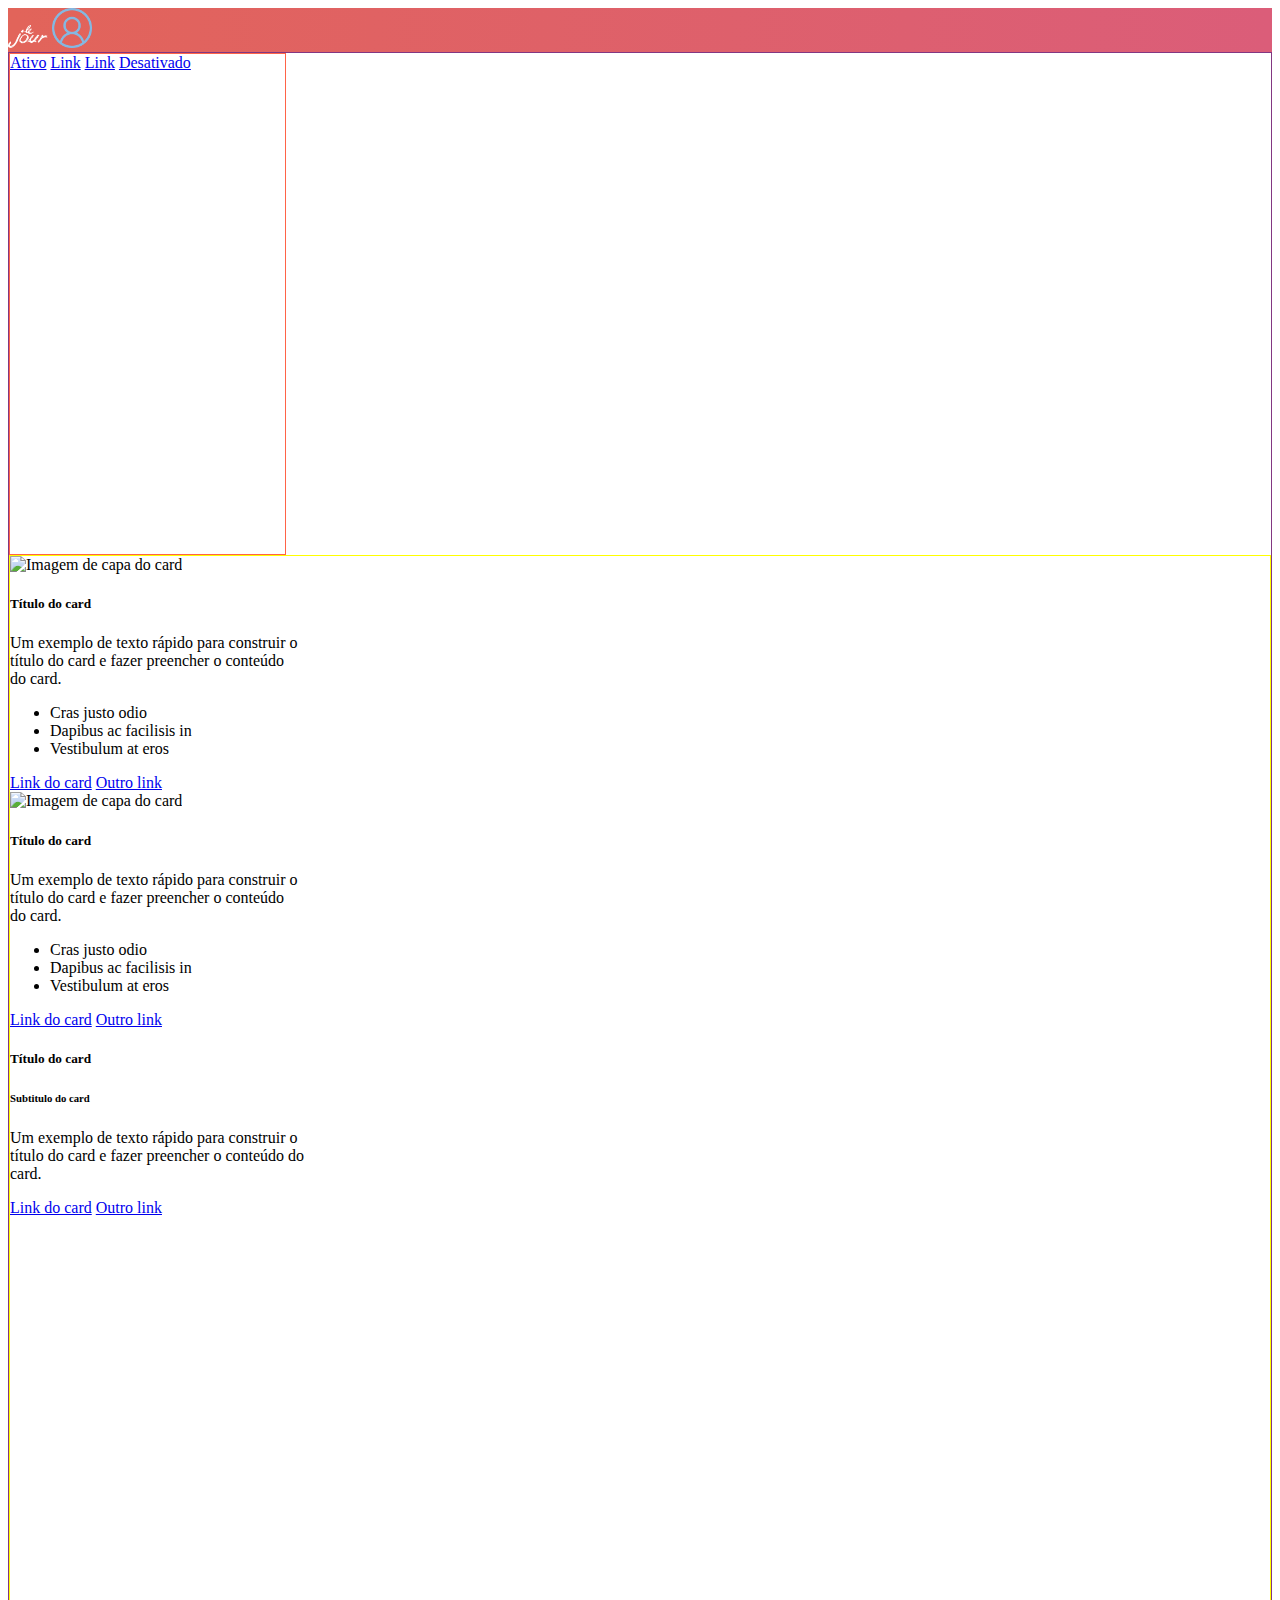
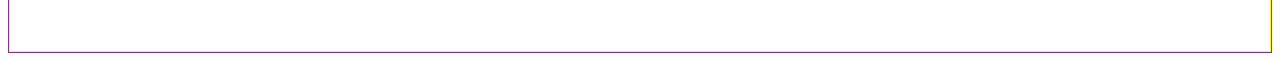
==== index.html @ 2cdce226 "segundo commit" ====
<!DOCTYPE html>
<html lang="pt-br">
  <head>
    <!-- Meta tags Obrigatórias -->
    <meta charset="utf-8">
    <meta name="viewport" content="width=device-width, initial-scale=1, shrink-to-fit=no">

    <!-- Bootstrap CSS -->
    <link rel="stylesheet" href="https://stackpath.bootstrapcdn.com/bootstrap/4.1.3/css/bootstrap.min.css" integrity="sha384-MCw98/SFnGE8fJT3GXwEOngsV7Zt27NXFoaoApmYm81iuXoPkFOJwJ8ERdknLPMO" crossorigin="anonymous">

    <title>Olá, mundo!</title>
    <style>
        @import url(./css/main.css);
    </style>
  </head>
  <body>
    
    <div class="container-lejour">
        <!--HEADER-->
        <nav class="navbar header">
            <a class="navbar-brand"><img class="logo" src="./assets/logo/logo-branco.png"  alt=""></a>
            <a href=""><img src="./assets/Menu/perfil.png" alt=""></a>
        </nav>

          <!-- Sidebar -->
        <main class="conteudo-principal">
            <div class="row">
                <div class="col-lg-2">
                    <div class="sidebar-left">
                        <nav class="nav flex-column">
                            <a class="nav-link active" href="#">Ativo</a>
                            <a class="nav-link" href="#">Link</a>
                            <a class="nav-link" href="#">Link</a>
                            <a class="nav-link disabled" href="#">Desativado</a>
                          </nav>
                      </div>
                </div>
        
                <div class="col-lg-10 my-cards">
                    <div class="row">
                        
                            <div class="col-md-3">
                              <div class="card" style="width: 18rem;">
                                  <img class="card-img-top" src=".../100px180/?text=Image cap" alt="Imagem de capa do card">
                                  <div class="card-body">
                                    <h5 class="card-title">Título do card</h5>
                                    <p class="card-text">Um exemplo de texto rápido para construir o título do card e fazer preencher o conteúdo do card.</p>
                                  </div>
                                  <ul class="list-group list-group-flush">
                                    <li class="list-group-item">Cras justo odio</li>
                                    <li class="list-group-item">Dapibus ac facilisis in</li>
                                    <li class="list-group-item">Vestibulum at eros</li>
                                  </ul>
                                  <div class="card-body">
                                    <a href="#" class="card-link">Link do card</a>
                                    <a href="#" class="card-link">Outro link</a>
                                  </div>
                              </div>
                            </div>
                        
          
                
                          <div class="col-md-3">
                              <div class="card" style="width: 18rem;">
                                  <img class="card-img-top" src=".../100px180/?text=Image cap" alt="Imagem de capa do card">
                                  <div class="card-body">
                                    <h5 class="card-title">Título do card</h5>
                                    <p class="card-text">Um exemplo de texto rápido para construir o título do card e fazer preencher o conteúdo do card.</p>
                                  </div>
                                  <ul class="list-group list-group-flush">
                                    <li class="list-group-item">Cras justo odio</li>
                                    <li class="list-group-item">Dapibus ac facilisis in</li>
                                    <li class="list-group-item">Vestibulum at eros</li>
                                  </ul>
                                  <div class="card-body">
                                    <a href="#" class="card-link">Link do card</a>
                                    <a href="#" class="card-link">Outro link</a>
                                  </div>
                              </div>
                          </div>

                          <div class="col">
                            <div class="card ex-cartao">
                                <div class="card-body">
                                  <h5 class="card-title">Título do card</h5>
                                  <h6 class="card-subtitle mb-2 text-muted">Subtitulo do card</h6>
                                  <p class="card-text">Um exemplo de texto rápido para construir o título do card e fazer preencher o conteúdo do card.</p>
                                  <a href="#" class="card-link">Link do card</a>
                                  <a href="#" class="card-link">Outro link</a>
                                </div>
                              </div>
                          </div>
                      
                    </div>
                    
                </div>            
            
            </div>
          
        </main>
    </div>

    <script src="https://code.jquery.com/jquery-3.3.1.slim.min.js" integrity="sha384-q8i/X+965DzO0rT7abK41JStQIAqVgRVzpbzo5smXKp4YfRvH+8abtTE1Pi6jizo" crossorigin="anonymous"></script>
    <script src="https://cdnjs.cloudflare.com/ajax/libs/popper.js/1.14.3/umd/popper.min.js" integrity="sha384-ZMP7rVo3mIykV+2+9J3UJ46jBk0WLaUAdn689aCwoqbBJiSnjAK/l8WvCWPIPm49" crossorigin="anonymous"></script>
    <script src="https://stackpath.bootstrapcdn.com/bootstrap/4.1.3/js/bootstrap.min.js" integrity="sha384-ChfqqxuZUCnJSK3+MXmPNIyE6ZbWh2IMqE241rYiqJxyMiZ6OW/JmZQ5stwEULTy" crossorigin="anonymous"></script>
  </body>
</html>
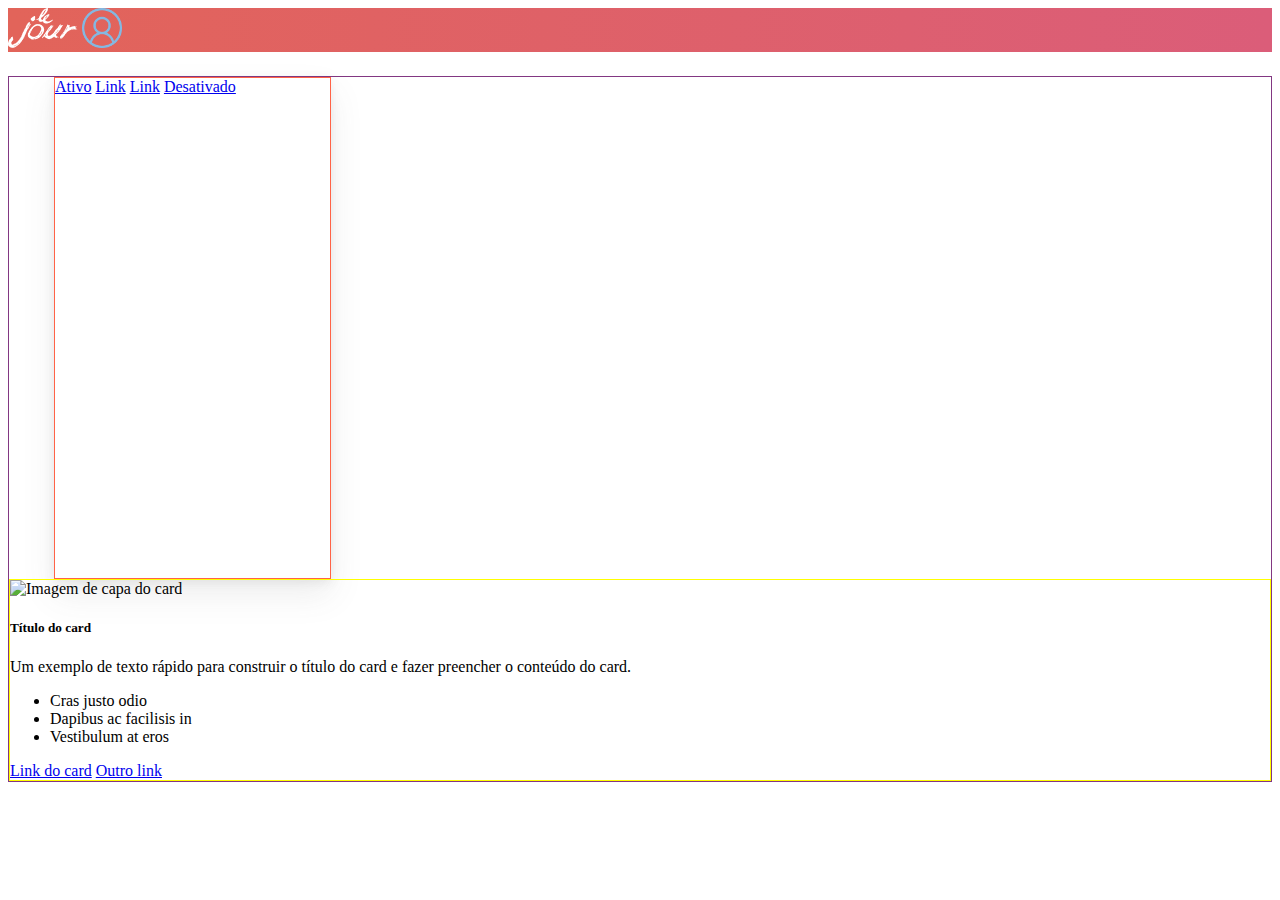
==== commit 448aaa67: "Alteracaoes" ====
--- a/index.html
+++ b/index.html
@@ -18,14 +18,14 @@
     <div class="container-lejour">
         <!--HEADER-->
         <nav class="navbar header">
-            <a class="navbar-brand"><img class="logo" src="./assets/logo/logo-branco.png"  alt=""></a>
+            <a class="navbar-brand"><img class="logo ml-5" src="./assets/logo/logo-branco.png"  alt=""></a>
             <a href=""><img src="./assets/Menu/perfil.png" alt=""></a>
         </nav>
 
           <!-- Sidebar -->
         <main class="conteudo-principal">
             <div class="row">
-                <div class="col-lg-2">
+                <div class="col">
                     <div class="sidebar-left">
                         <nav class="nav flex-column">
                             <a class="nav-link active" href="#">Ativo</a>
@@ -36,11 +36,11 @@
                       </div>
                 </div>
         
-                <div class="col-lg-10 my-cards">
+                <div class="col-md-8 my-cards">
                     <div class="row">
                         
-                            <div class="col-md-3">
-                              <div class="card" style="width: 18rem;">
+                            <div class="col">
+                              <div class="card width-cards">
                                   <img class="card-img-top" src=".../100px180/?text=Image cap" alt="Imagem de capa do card">
                                   <div class="card-body">
                                     <h5 class="card-title">Título do card</h5>
@@ -57,39 +57,6 @@
                                   </div>
                               </div>
                             </div>
-                        
-          
-                
-                          <div class="col-md-3">
-                              <div class="card" style="width: 18rem;">
-                                  <img class="card-img-top" src=".../100px180/?text=Image cap" alt="Imagem de capa do card">
-                                  <div class="card-body">
-                                    <h5 class="card-title">Título do card</h5>
-                                    <p class="card-text">Um exemplo de texto rápido para construir o título do card e fazer preencher o conteúdo do card.</p>
-                                  </div>
-                                  <ul class="list-group list-group-flush">
-                                    <li class="list-group-item">Cras justo odio</li>
-                                    <li class="list-group-item">Dapibus ac facilisis in</li>
-                                    <li class="list-group-item">Vestibulum at eros</li>
-                                  </ul>
-                                  <div class="card-body">
-                                    <a href="#" class="card-link">Link do card</a>
-                                    <a href="#" class="card-link">Outro link</a>
-                                  </div>
-                              </div>
-                          </div>
-
-                          <div class="col">
-                            <div class="card ex-cartao">
-                                <div class="card-body">
-                                  <h5 class="card-title">Título do card</h5>
-                                  <h6 class="card-subtitle mb-2 text-muted">Subtitulo do card</h6>
-                                  <p class="card-text">Um exemplo de texto rápido para construir o título do card e fazer preencher o conteúdo do card.</p>
-                                  <a href="#" class="card-link">Link do card</a>
-                                  <a href="#" class="card-link">Outro link</a>
-                                </div>
-                              </div>
-                          </div>
                       
                     </div>
                     
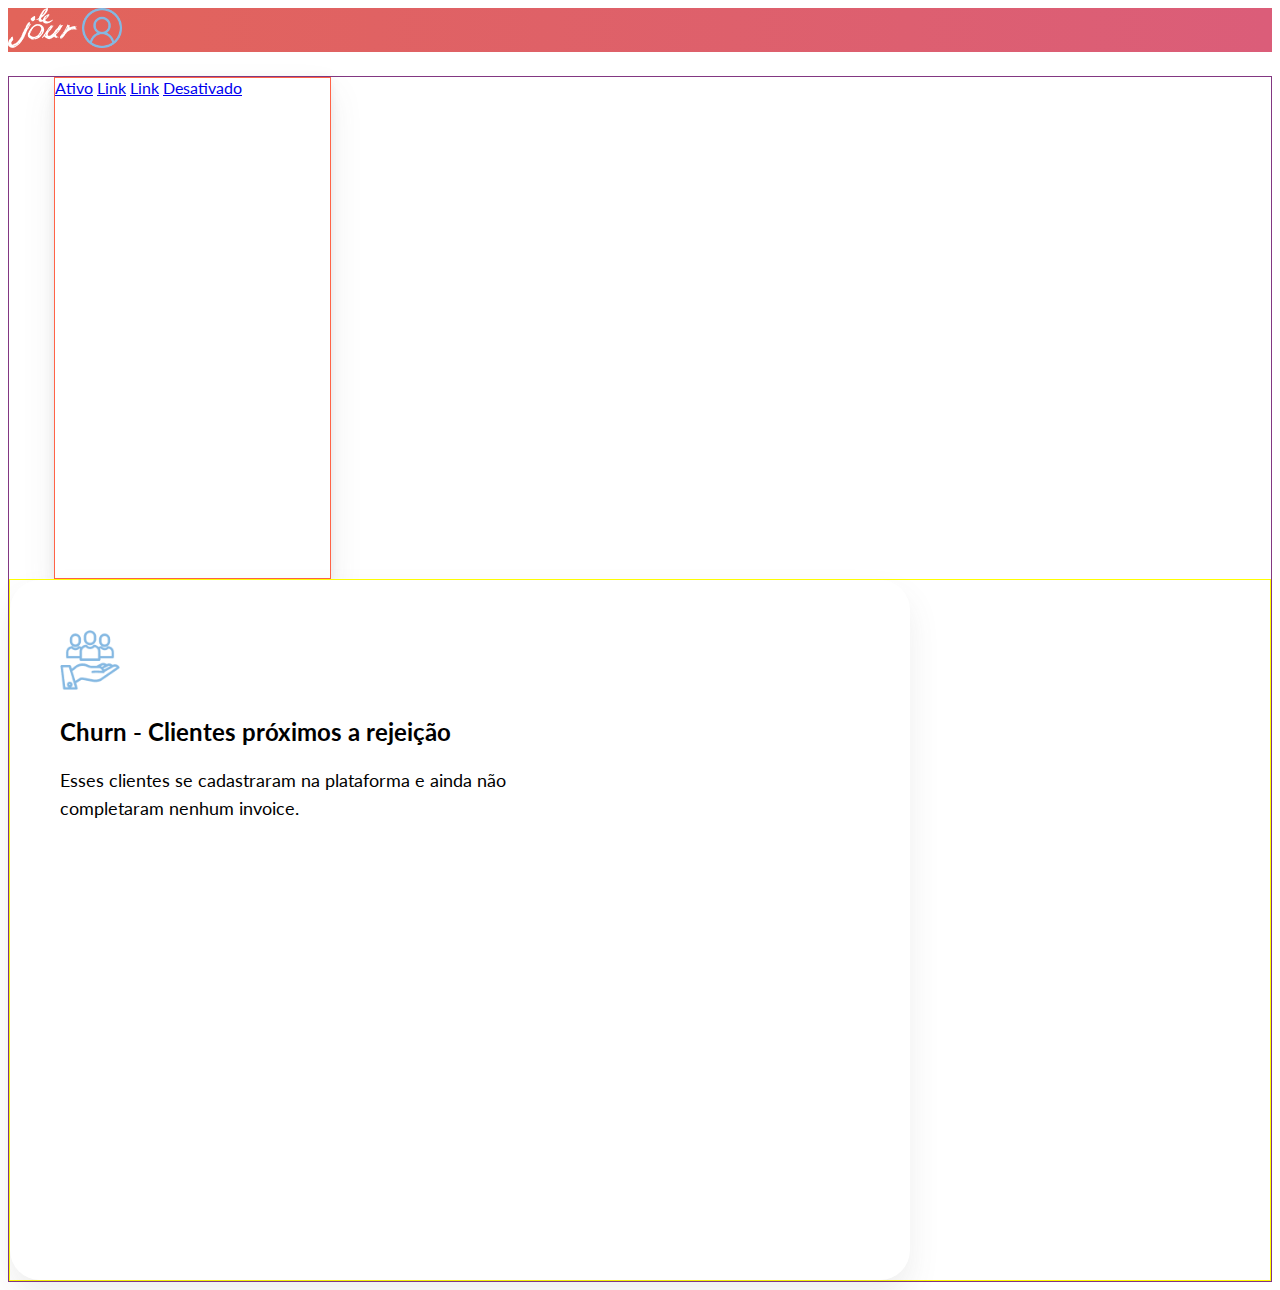
==== commit c17eebcd: "alteracoes no sass" ====
--- a/index.html
+++ b/index.html
@@ -8,7 +8,12 @@
     <!-- Bootstrap CSS -->
     <link rel="stylesheet" href="https://stackpath.bootstrapcdn.com/bootstrap/4.1.3/css/bootstrap.min.css" integrity="sha384-MCw98/SFnGE8fJT3GXwEOngsV7Zt27NXFoaoApmYm81iuXoPkFOJwJ8ERdknLPMO" crossorigin="anonymous">
 
-    <title>Olá, mundo!</title>
+    <!-- Fonts -->
+    <link rel="preconnect" href="https://fonts.gstatic.com">
+    <link href="https://fonts.googleapis.com/css2?family=Lato:wght@400;700&display=swap" rel="stylesheet">
+
+
+    <title>Dashboard - Lejour</title>
     <style>
         @import url(./css/main.css);
     </style>
@@ -41,20 +46,14 @@
                         
                             <div class="col">
                               <div class="card width-cards">
-                                  <img class="card-img-top" src=".../100px180/?text=Image cap" alt="Imagem de capa do card">
-                                  <div class="card-body">
-                                    <h5 class="card-title">Título do card</h5>
-                                    <p class="card-text">Um exemplo de texto rápido para construir o título do card e fazer preencher o conteúdo do card.</p>
+                                  <div class="header-cards d-flex">
+                                    <img src="./assets/Menu/negocios.png" alt="">
+                                    <div class="card-content">
+                                      <h2>Churn - Clientes próximos a rejeição</h2>
+                                      <p>Esses clientes se cadastraram na plataforma e ainda não completaram nenhum invoice.</p>
+                                    </div>
                                   </div>
-                                  <ul class="list-group list-group-flush">
-                                    <li class="list-group-item">Cras justo odio</li>
-                                    <li class="list-group-item">Dapibus ac facilisis in</li>
-                                    <li class="list-group-item">Vestibulum at eros</li>
-                                  </ul>
-                                  <div class="card-body">
-                                    <a href="#" class="card-link">Link do card</a>
-                                    <a href="#" class="card-link">Outro link</a>
-                                  </div>
+                                 
                               </div>
                             </div>
                       
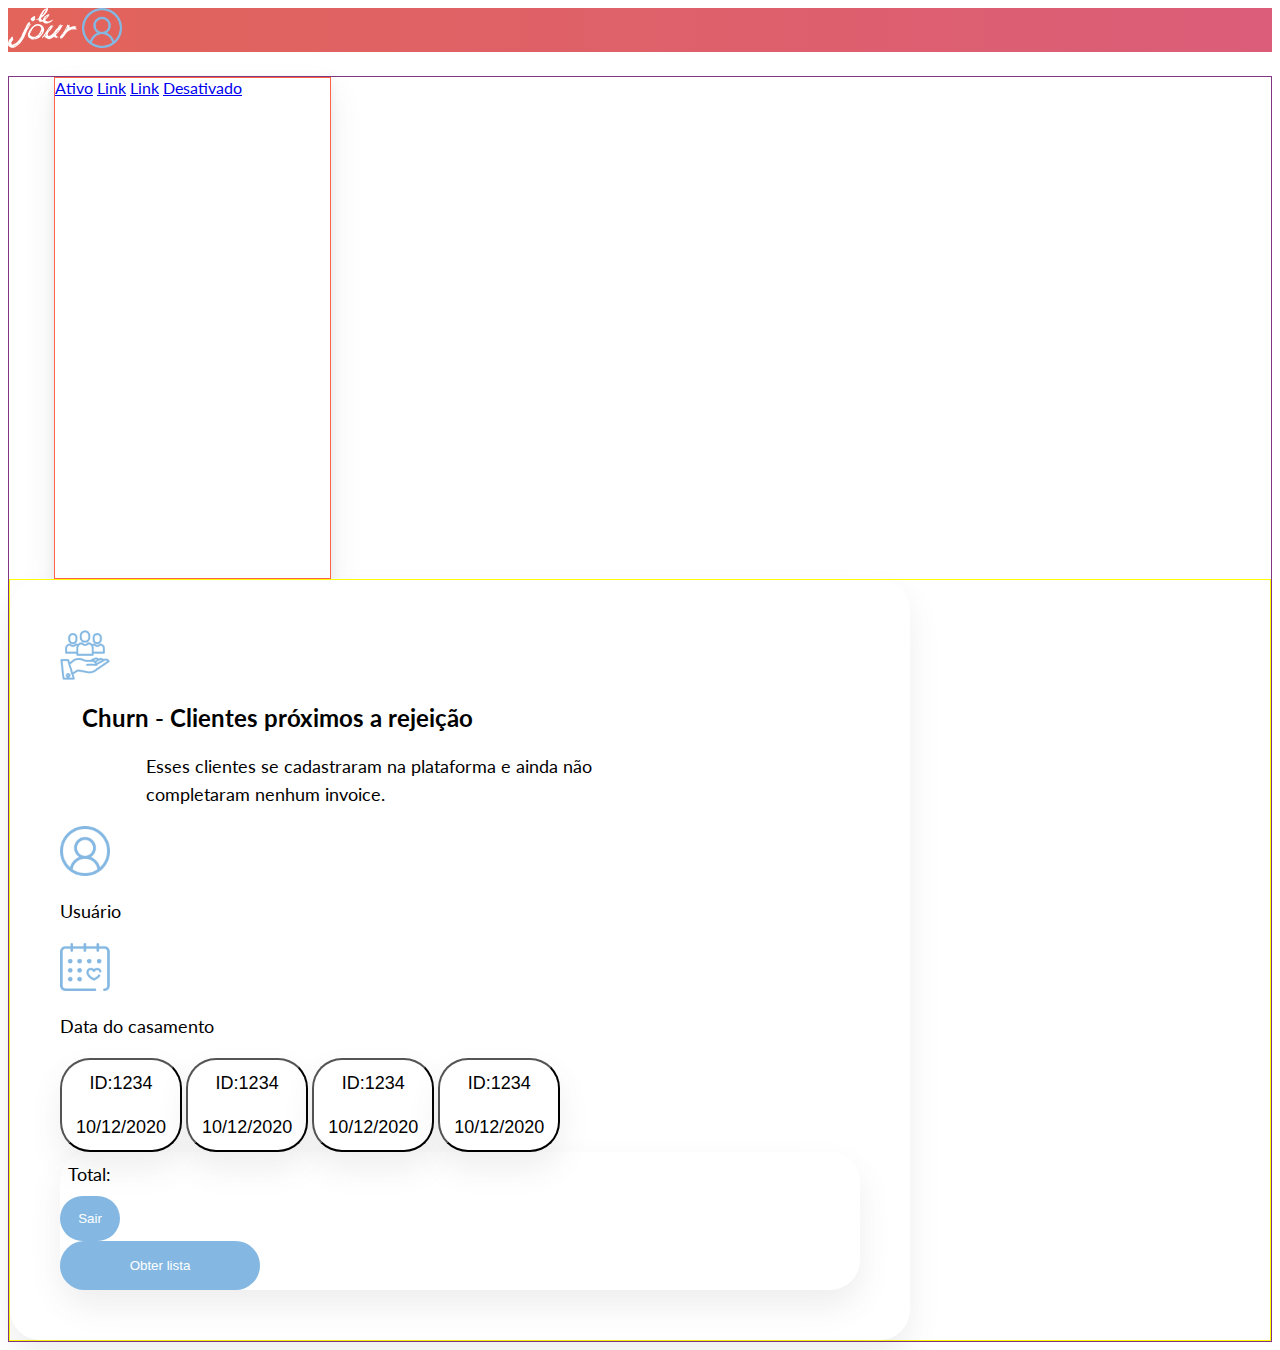
==== commit a83fc883: "Criado o primeiro Card" ====
--- a/index.html
+++ b/index.html
@@ -46,14 +46,63 @@
                         
                             <div class="col">
                               <div class="card width-cards">
+                                <div class="first-content">
                                   <div class="header-cards d-flex">
                                     <img src="./assets/Menu/negocios.png" alt="">
                                     <div class="card-content">
                                       <h2>Churn - Clientes próximos a rejeição</h2>
-                                      <p>Esses clientes se cadastraram na plataforma e ainda não completaram nenhum invoice.</p>
                                     </div>
                                   </div>
-                                 
+                                  <p>Esses clientes se cadastraram na plataforma e ainda não completaram nenhum invoice.</p>
+                                </div>
+                                  
+                                  <div class="d-flex justify-content-between">
+                                    <div class="d-flex align-items-center">
+                                      <img src="./assets/Menu/perfil.png" alt="">
+                                      <p class="mt-4 ml-2">Usuário</p>
+                                    </div>
+                                    <div class="d-flex align-items-center">
+                                      <img src="./assets/Menu/agendamento.png" alt="">
+                                      <p class="mt-4 ml-2">Data do casamento</p>
+                                    </div>
+                                  </div>
+
+                                  <div class="botoes-card align-items-center">
+                                    <button class="btn btn-block d-flex justify-content-between button-color mt-3 align ">
+                                      <p>ID:1234</p>
+                                      <p>10/12/2020</p>
+                                    </button>
+
+                                    <button class="btn btn-block d-flex justify-content-between button-color mt-3 align ">
+                                      <p>ID:1234</p>
+                                      <p>10/12/2020</p>
+                                    </button>
+
+                                    <button class="btn btn-block d-flex justify-content-between button-color mt-3 align ">
+                                      <p>ID:1234</p>
+                                      <p>10/12/2020</p>
+                                    </button>
+
+                                    <button class="btn btn-block d-flex justify-content-between button-color mt-3 align ">
+                                      <p>ID:1234</p>
+                                      <p>10/12/2020</p>
+                                    </button>
+
+                                    <div class="btn btn-block button-color mt-3 d-flex  justify-content-between">
+                                      
+                                      <div class="d-flex ">
+                                        <p class="mt-2">Total:</p>
+                                        <button class="footer-content circle-button ml-3">Sair</button>
+                                      </div>
+
+                                      <div>
+                                          <button class="footer-content">Obter lista</button> 
+                                      </div>
+
+                                    </div>
+
+                                  </div>
+                                  
                               </div>
                             </div>
                       
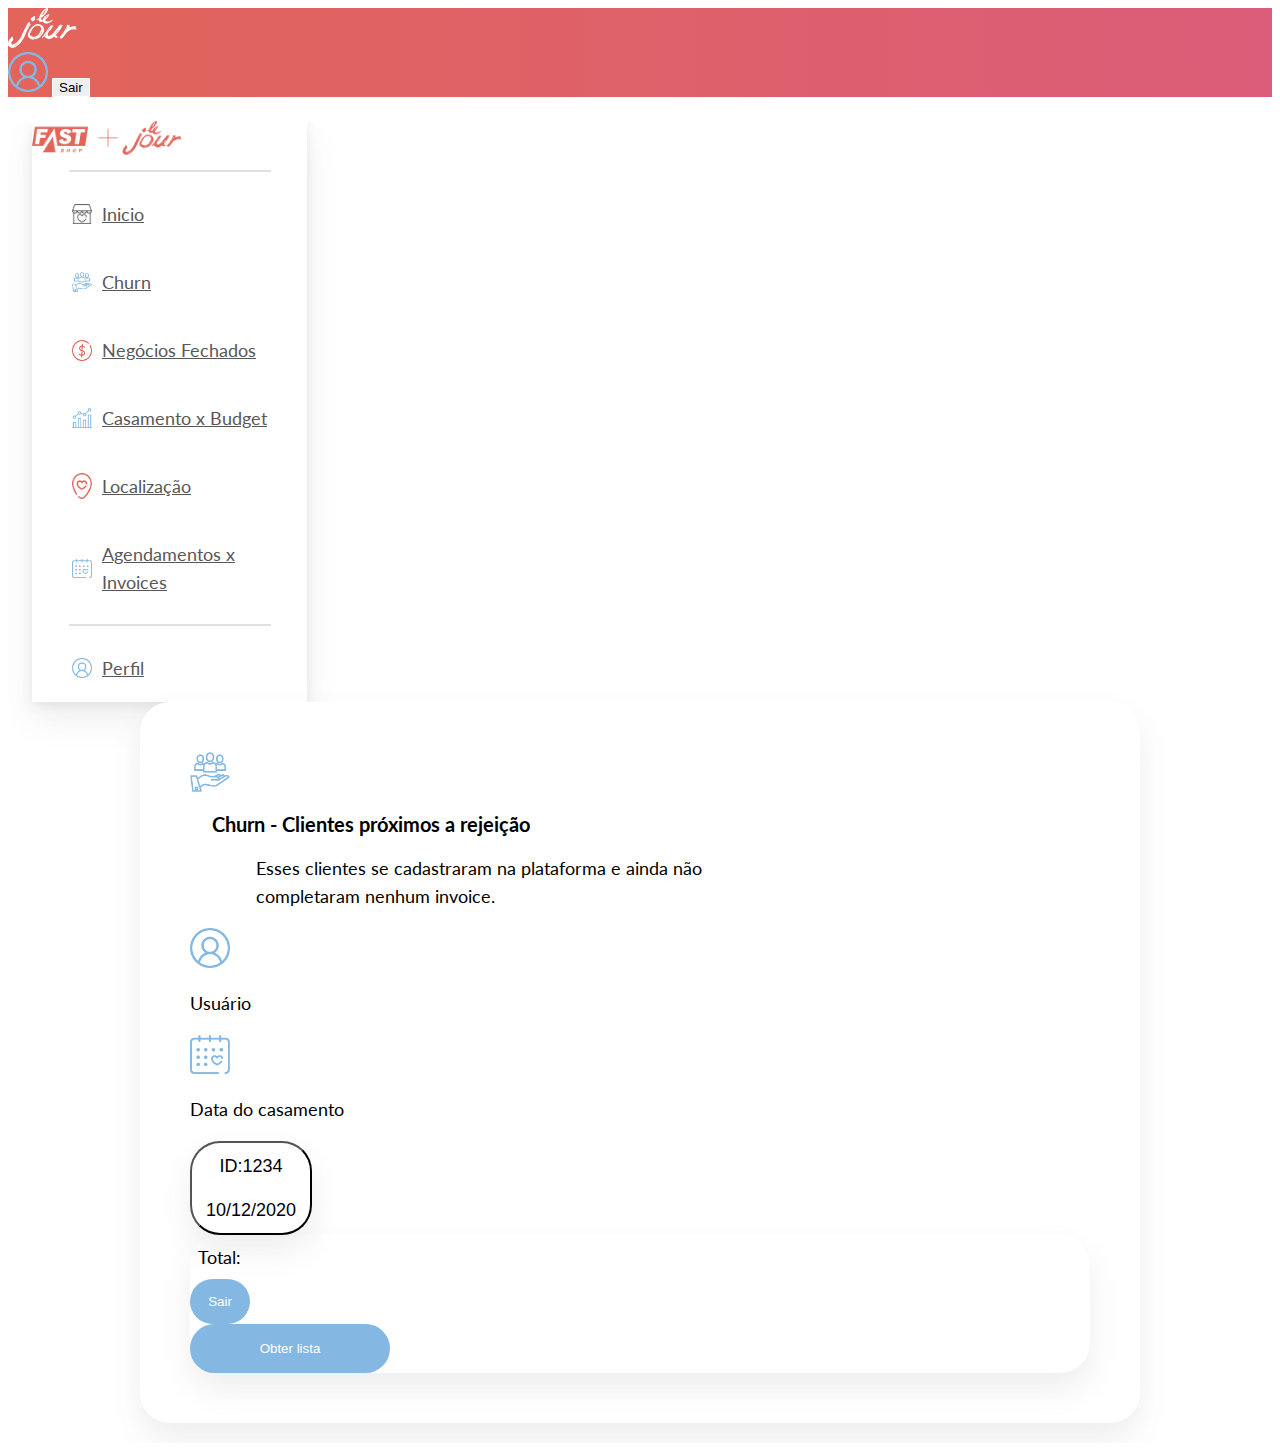
==== commit f4a3072d: "Adic. integração com API - Dados de Churn" ====
--- a/index.html
+++ b/index.html
@@ -12,6 +12,9 @@
     <link rel="preconnect" href="https://fonts.gstatic.com">
     <link href="https://fonts.googleapis.com/css2?family=Lato:wght@400;700&display=swap" rel="stylesheet">
 
+    <!-- Icon --> 
+    <link rel="stylesheet" href="./assets/logo/">
+
 
     <title>Dashboard - Lejour</title>
     <style>
@@ -22,28 +25,66 @@
     
     <div class="container-lejour">
         <!--HEADER-->
-        <nav class="navbar header">
+        <nav class="navbar header ">
             <a class="navbar-brand"><img class="logo ml-5" src="./assets/logo/logo-branco.png"  alt=""></a>
-            <a href=""><img src="./assets/Menu/perfil.png" alt=""></a>
+           <div class="d-flex">
+            <a href=""><img src="./assets/Menu/perfil.png" alt="" class="mr-4"></a>
+            <a href="" class="mt-1 ml-3 mr-4"><button class="btn ">Sair</button></a>
+           </div>
         </nav>
 
           <!-- Sidebar -->
-        <main class="conteudo-principal">
+        <main class="conteudo-principal ">
             <div class="row">
-                <div class="col">
+                <div class="col-md-4">
                     <div class="sidebar-left">
                         <nav class="nav flex-column">
-                            <a class="nav-link active" href="#">Ativo</a>
-                            <a class="nav-link" href="#">Link</a>
-                            <a class="nav-link" href="#">Link</a>
-                            <a class="nav-link disabled" href="#">Desativado</a>
+                            <a href="index.html"  class="d-flex justify-content-center mt-5 inicio"><img src="./assets/logo/Group.png" alt=""></a>
+                            <hr>
+                           <div class="sidebar-content">
+                            <div class="content"> 
+                              <img src="./assets/Dashboard/inicio.png" alt="">
+                              <a class="" href="#">Inicio</a>
+                            </div>
+
+                            <div class="content"> 
+                              <img src="./assets/Menu/negocios.png" alt="">
+                              <a class="active" href="#">Churn</a>
+                            </div>
+
+                            <div class="content "> 
+                              <img src="./assets/Dashboard/orçamento.png" alt="">
+                              <a class="" href="negocios.html">Negócios Fechados</a>
+                            </div>
+
+                            <div class="content"> 
+                              <img src="./assets/Menu/grafico.png" alt="">
+                              <a class="" href="casamento.html">Casamento x Budget</a>
+                            </div>
+
+                            <div class="content"> 
+                              <img src="./assets/Dashboard/localizacao.png" alt="">
+                              <a class="" href="mapa.html">Localização</a>
+                            </div>
+
+                            <div class="content "> 
+                              <img src="./assets/Menu/agendamento.png" alt="">
+                              <a class="" href="#">Agendamentos x Invoices</a>
+                            </div>
+
+                            <hr>
+                            <div class="content mt-2"> 
+                              <img src="./assets/Menu/perfil.png" alt="">
+                              <a class="" href="perfil.html">Perfil</a>
+                            </div>
+
+                           </div>
                           </nav>
                       </div>
                 </div>
         
-                <div class="col-md-8 my-cards">
+                <div class="col-md-6 my-cards">
                     <div class="row">
-                        
                             <div class="col">
                               <div class="card width-cards">
                                 <div class="first-content">
@@ -67,23 +108,8 @@
                                     </div>
                                   </div>
 
-                                  <div class="botoes-card align-items-center">
-                                    <button class="btn btn-block d-flex justify-content-between button-color mt-3 align ">
-                                      <p>ID:1234</p>
-                                      <p>10/12/2020</p>
-                                    </button>
-
-                                    <button class="btn btn-block d-flex justify-content-between button-color mt-3 align ">
-                                      <p>ID:1234</p>
-                                      <p>10/12/2020</p>
-                                    </button>
-
-                                    <button class="btn btn-block d-flex justify-content-between button-color mt-3 align ">
-                                      <p>ID:1234</p>
-                                      <p>10/12/2020</p>
-                                    </button>
-
-                                    <button class="btn btn-block d-flex justify-content-between button-color mt-3 align ">
+                                  <div id="tabela-churn" class="botoes-card align-items-center">
+                                    <button class="btn btn-block d-flex justify-content-between button-color mt-3 align">
                                       <p>ID:1234</p>
                                       <p>10/12/2020</p>
                                     </button>
@@ -105,18 +131,19 @@
                                   
                               </div>
                             </div>
-                      
                     </div>
-                    
-                </div>            
-            
+                </div>
+                  <!-- <div class="col-md-12 footer">
+                    <p></p>
+                  </div> -->
             </div>
-          
         </main>
     </div>
 
     <script src="https://code.jquery.com/jquery-3.3.1.slim.min.js" integrity="sha384-q8i/X+965DzO0rT7abK41JStQIAqVgRVzpbzo5smXKp4YfRvH+8abtTE1Pi6jizo" crossorigin="anonymous"></script>
     <script src="https://cdnjs.cloudflare.com/ajax/libs/popper.js/1.14.3/umd/popper.min.js" integrity="sha384-ZMP7rVo3mIykV+2+9J3UJ46jBk0WLaUAdn689aCwoqbBJiSnjAK/l8WvCWPIPm49" crossorigin="anonymous"></script>
     <script src="https://stackpath.bootstrapcdn.com/bootstrap/4.1.3/js/bootstrap.min.js" integrity="sha384-ChfqqxuZUCnJSK3+MXmPNIyE6ZbWh2IMqE241rYiqJxyMiZ6OW/JmZQ5stwEULTy" crossorigin="anonymous"></script>
+    <script src="js/main.js" type="text/javascript"></script>
+
   </body>
 </html>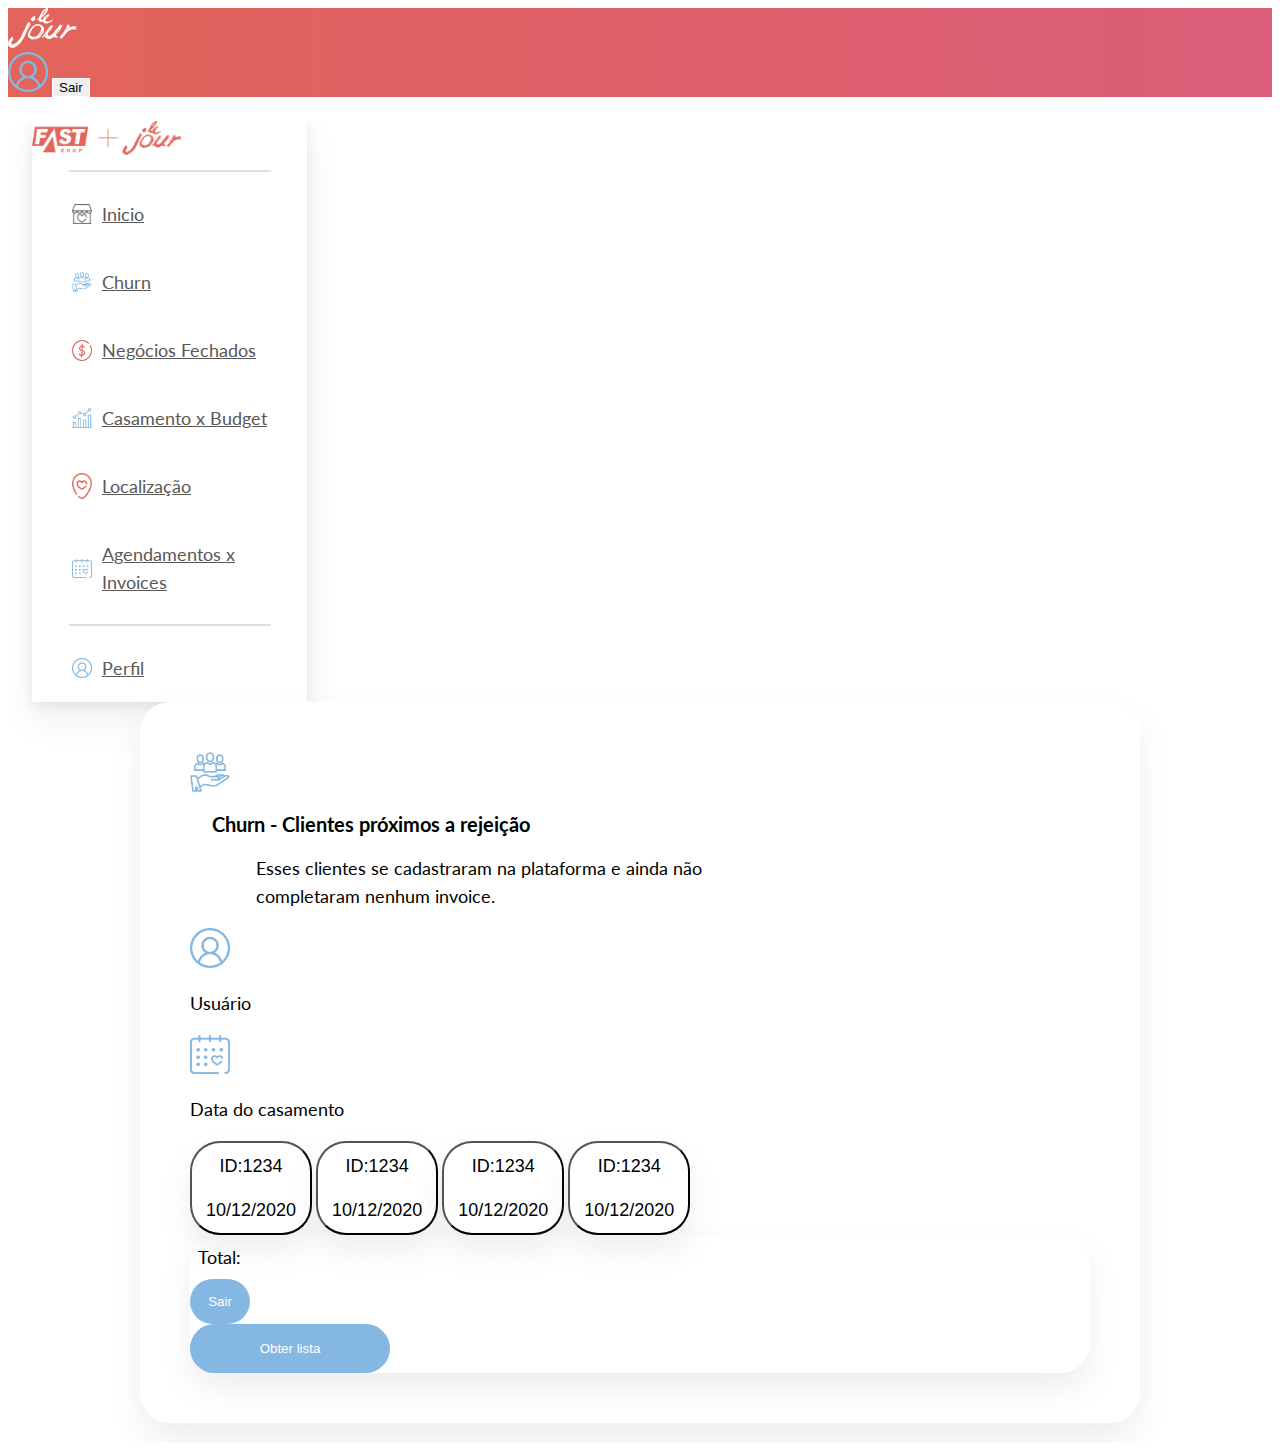
==== commit 4f9832c4: "pequenas alteracoes" ====
--- a/index.html
+++ b/index.html
@@ -108,15 +108,30 @@
                                     </div>
                                   </div>
 
-                                  <div id="tabela-churn" class="botoes-card align-items-center">
-                                    <button class="btn btn-block d-flex justify-content-between button-color mt-3 align">
+                                  <div class="botoes-card align-items-center">
+                                    <button class="btn btn-block d-flex justify-content-between button-color mt-3 align ">
+                                      <p>ID:1234</p>
+                                      <p>10/12/2020</p>
+                                    </button>
+
+                                    <button class="btn btn-block d-flex justify-content-between button-color mt-3 align ">
+                                      <p>ID:1234</p>
+                                      <p>10/12/2020</p>
+                                    </button>
+
+                                    <button class="btn btn-block d-flex justify-content-between button-color mt-3 align ">
+                                      <p>ID:1234</p>
+                                      <p>10/12/2020</p>
+                                    </button>
+
+                                    <button class="btn btn-block d-flex justify-content-between button-color mt-3 align ">
                                       <p>ID:1234</p>
                                       <p>10/12/2020</p>
                                     </button>
 
                                     <div class="btn btn-block button-color mt-3 d-flex  justify-content-between">
                                       
-                                      <div class="d-flex ">
+                                      <div class="d-flex">
                                         <p class="mt-2">Total:</p>
                                         <button class="footer-content circle-button ml-3">Sair</button>
                                       </div>
@@ -132,18 +147,20 @@
                               </div>
                             </div>
                     </div>
+                    
                 </div>
+
+                
                   <!-- <div class="col-md-12 footer">
                     <p></p>
                   </div> -->
             </div>
+          
         </main>
     </div>
 
     <script src="https://code.jquery.com/jquery-3.3.1.slim.min.js" integrity="sha384-q8i/X+965DzO0rT7abK41JStQIAqVgRVzpbzo5smXKp4YfRvH+8abtTE1Pi6jizo" crossorigin="anonymous"></script>
     <script src="https://cdnjs.cloudflare.com/ajax/libs/popper.js/1.14.3/umd/popper.min.js" integrity="sha384-ZMP7rVo3mIykV+2+9J3UJ46jBk0WLaUAdn689aCwoqbBJiSnjAK/l8WvCWPIPm49" crossorigin="anonymous"></script>
     <script src="https://stackpath.bootstrapcdn.com/bootstrap/4.1.3/js/bootstrap.min.js" integrity="sha384-ChfqqxuZUCnJSK3+MXmPNIyE6ZbWh2IMqE241rYiqJxyMiZ6OW/JmZQ5stwEULTy" crossorigin="anonymous"></script>
-    <script src="js/main.js" type="text/javascript"></script>
-
   </body>
 </html>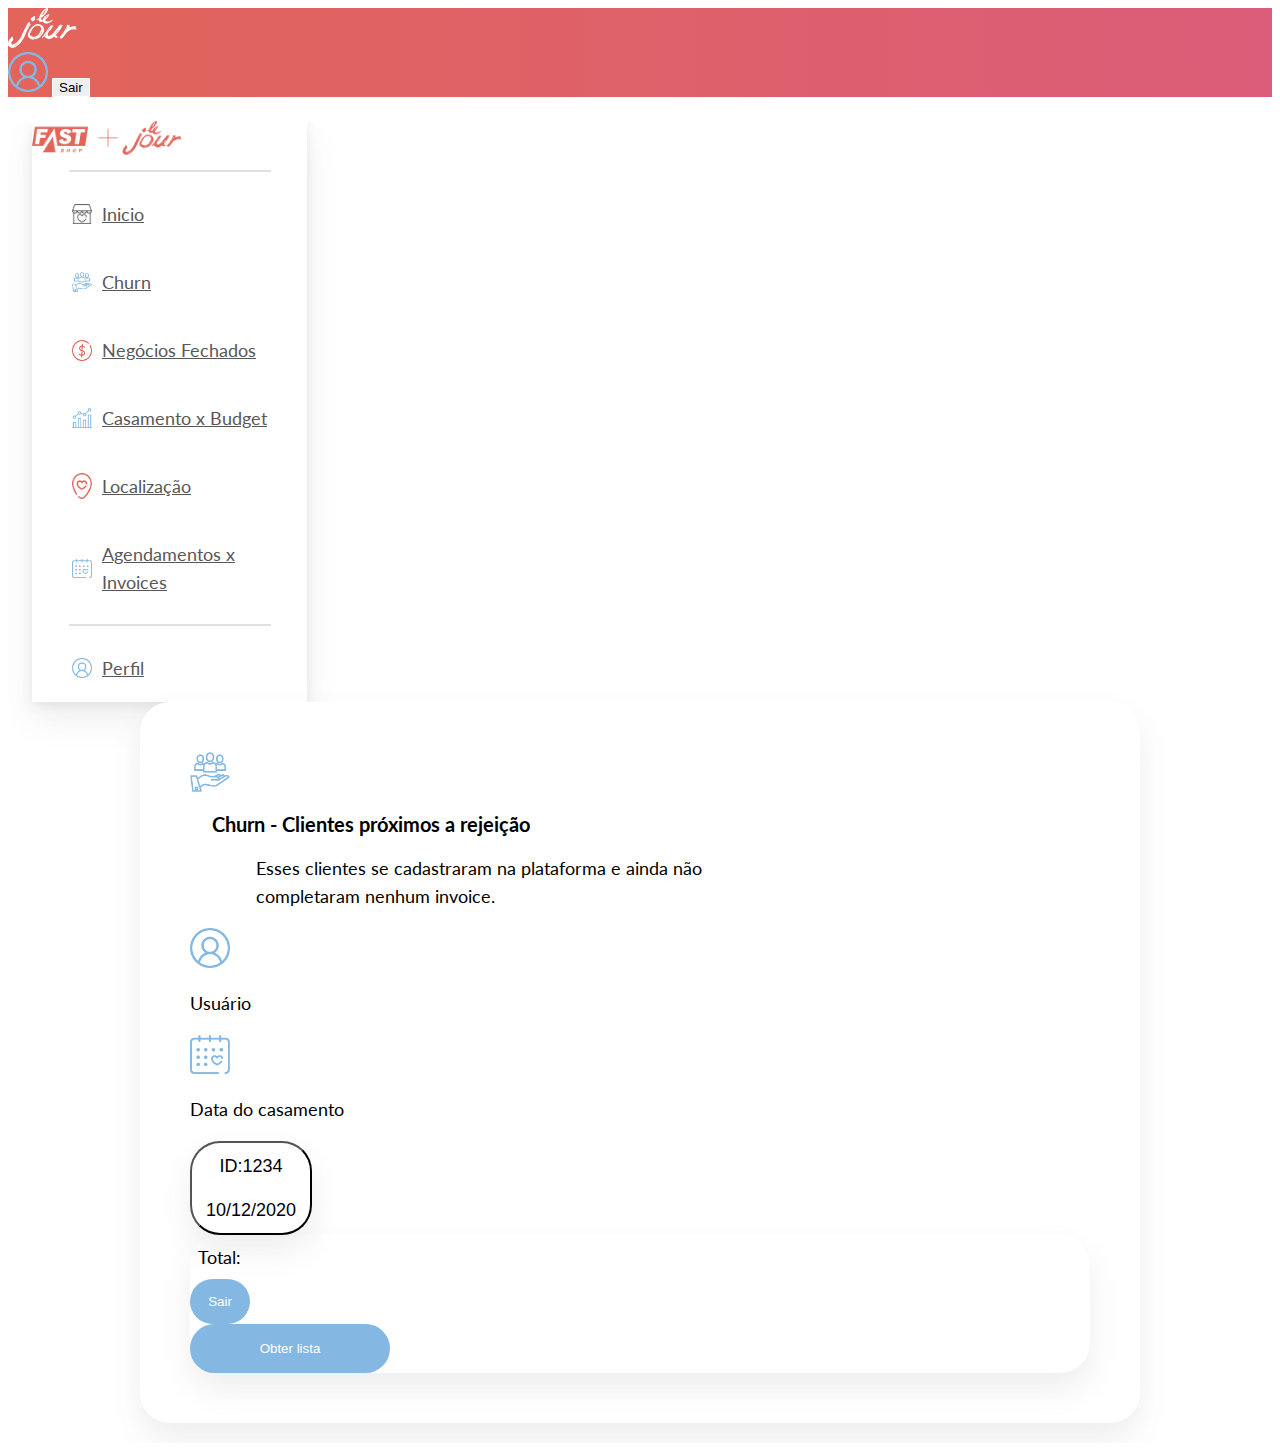
==== commit 01db7fb7: "Merge branch 'main' of https://github.com/Artur-Ceschin/Lejour-Challenge-Frontend into main" ====
--- a/index.html
+++ b/index.html
@@ -108,23 +108,8 @@
                                     </div>
                                   </div>
 
-                                  <div class="botoes-card align-items-center">
-                                    <button class="btn btn-block d-flex justify-content-between button-color mt-3 align ">
-                                      <p>ID:1234</p>
-                                      <p>10/12/2020</p>
-                                    </button>
-
-                                    <button class="btn btn-block d-flex justify-content-between button-color mt-3 align ">
-                                      <p>ID:1234</p>
-                                      <p>10/12/2020</p>
-                                    </button>
-
-                                    <button class="btn btn-block d-flex justify-content-between button-color mt-3 align ">
-                                      <p>ID:1234</p>
-                                      <p>10/12/2020</p>
-                                    </button>
-
-                                    <button class="btn btn-block d-flex justify-content-between button-color mt-3 align ">
+                                  <div id="tabela-churn" class="botoes-card align-items-center">
+                                    <button class="btn btn-block d-flex justify-content-between button-color mt-3 align">
                                       <p>ID:1234</p>
                                       <p>10/12/2020</p>
                                     </button>
@@ -147,20 +132,18 @@
                               </div>
                             </div>
                     </div>
-                    
                 </div>
-
-                
                   <!-- <div class="col-md-12 footer">
                     <p></p>
                   </div> -->
             </div>
-          
         </main>
     </div>
 
     <script src="https://code.jquery.com/jquery-3.3.1.slim.min.js" integrity="sha384-q8i/X+965DzO0rT7abK41JStQIAqVgRVzpbzo5smXKp4YfRvH+8abtTE1Pi6jizo" crossorigin="anonymous"></script>
     <script src="https://cdnjs.cloudflare.com/ajax/libs/popper.js/1.14.3/umd/popper.min.js" integrity="sha384-ZMP7rVo3mIykV+2+9J3UJ46jBk0WLaUAdn689aCwoqbBJiSnjAK/l8WvCWPIPm49" crossorigin="anonymous"></script>
     <script src="https://stackpath.bootstrapcdn.com/bootstrap/4.1.3/js/bootstrap.min.js" integrity="sha384-ChfqqxuZUCnJSK3+MXmPNIyE6ZbWh2IMqE241rYiqJxyMiZ6OW/JmZQ5stwEULTy" crossorigin="anonymous"></script>
+    <script src="js/main.js" type="text/javascript"></script>
+
   </body>
 </html>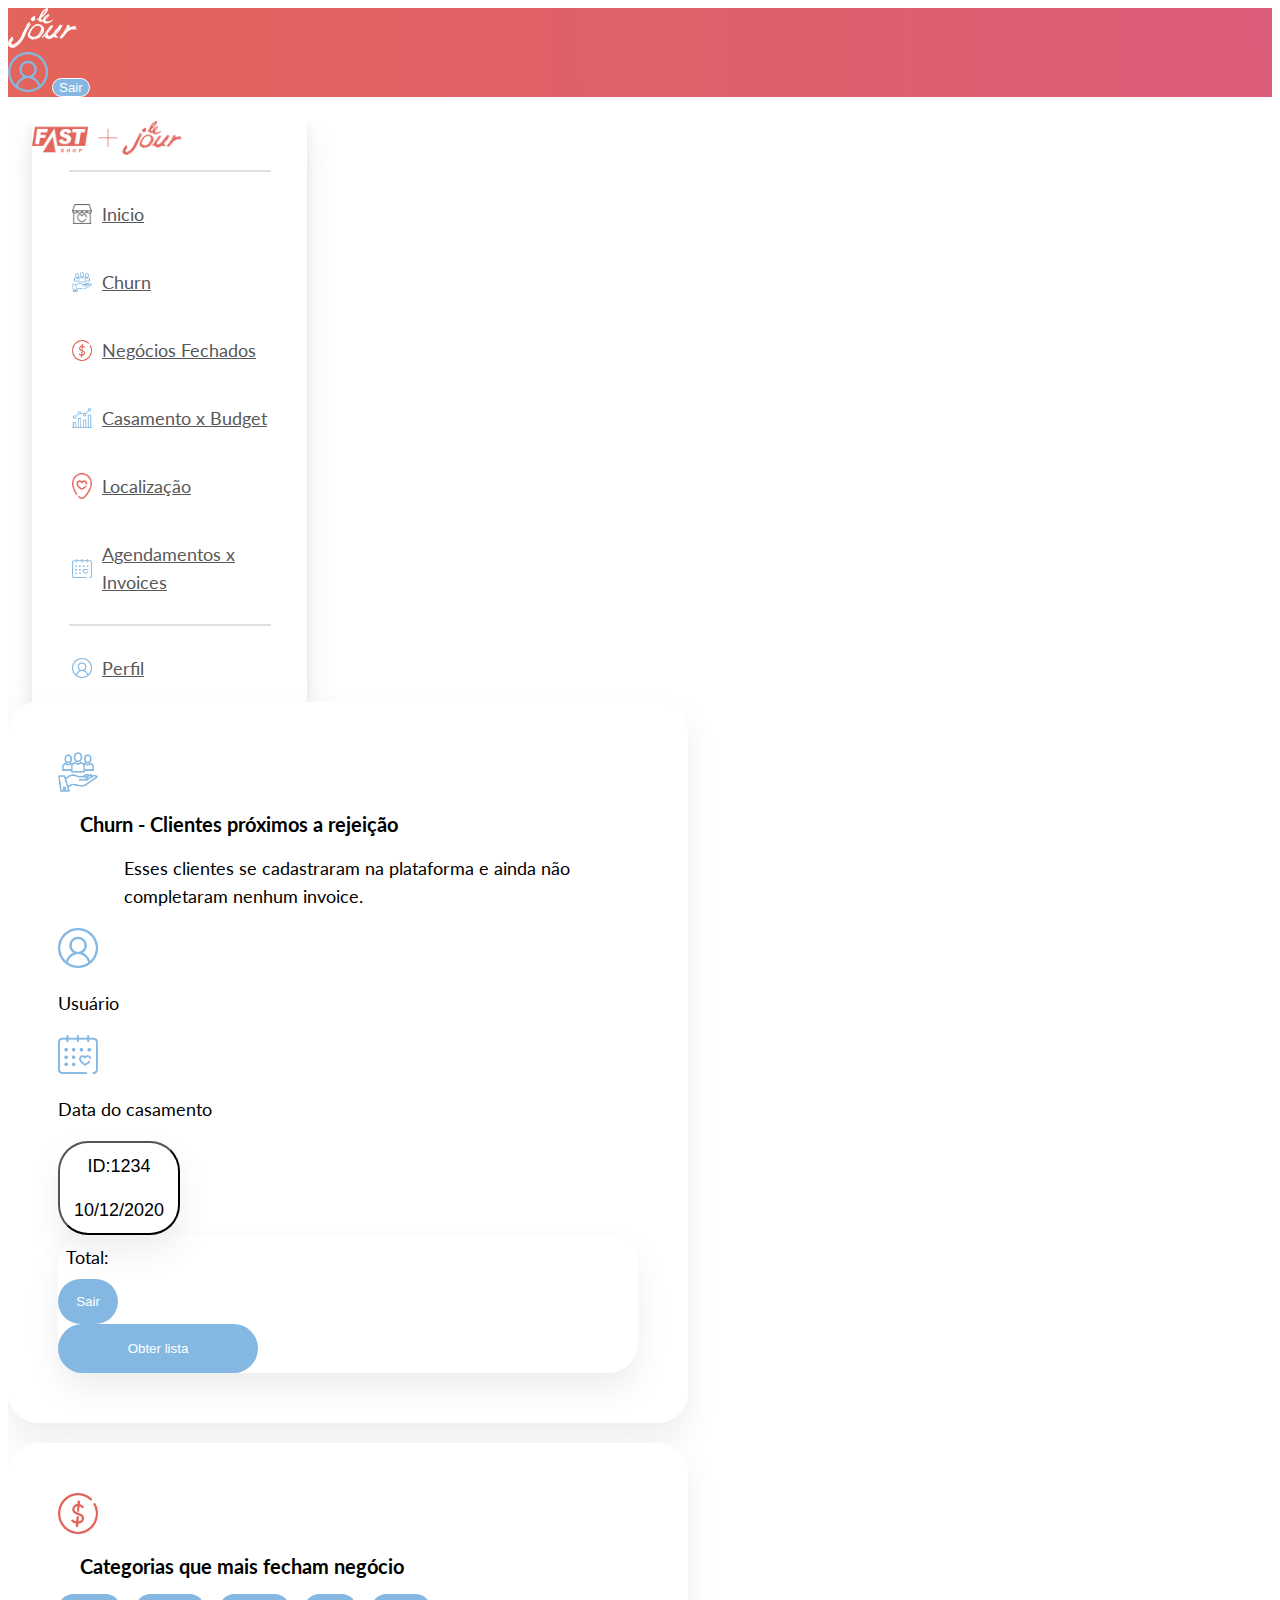
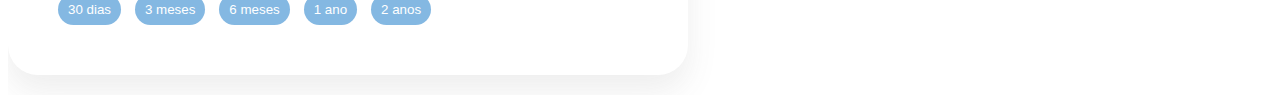
==== commit 297a953f: "Adic. carga dos gráficos casais.html e fornecedores.html" ====
--- a/index.html
+++ b/index.html
@@ -23,127 +23,144 @@
   </head>
   <body>
     
-    <div class="container-lejour">
+    <div class="container-lejour d-wrap">
         <!--HEADER-->
         <nav class="navbar header ">
             <a class="navbar-brand"><img class="logo ml-5" src="./assets/logo/logo-branco.png"  alt=""></a>
            <div class="d-flex">
             <a href=""><img src="./assets/Menu/perfil.png" alt="" class="mr-4"></a>
-            <a href="" class="mt-1 ml-3 mr-4"><button class="btn ">Sair</button></a>
+            <a href="" class="mt-1  "><button class="btn ">Sair</button></a>
            </div>
         </nav>
 
           <!-- Sidebar -->
-        <main class="conteudo-principal ">
-            <div class="row">
-                <div class="col-md-4">
-                    <div class="sidebar-left">
-                        <nav class="nav flex-column">
-                            <a href="index.html"  class="d-flex justify-content-center mt-5 inicio"><img src="./assets/logo/Group.png" alt=""></a>
-                            <hr>
-                           <div class="sidebar-content">
-                            <div class="content"> 
-                              <img src="./assets/Dashboard/inicio.png" alt="">
-                              <a class="" href="#">Inicio</a>
+        <main class="conteudo-principal row">
+          <div class="col-md-4 col-lg-3">
+              <div class="sidebar-left">
+                  <nav class="nav flex-column">
+                      <a href="index.html"  class="d-flex justify-content-center mt-5 inicio"><img src="./assets/logo/Group.png" alt=""></a>
+                      <hr>
+                      <div class="sidebar-content">
+                      <div class="content"> 
+                        <img src="./assets/Dashboard/inicio.png" alt="">
+                        <a class="" href="#">Inicio</a>
+                      </div>
+
+                      <div class="content"> 
+                        <img src="./assets/Menu/negocios.png" alt="">
+                        <a class="active" href="#">Churn</a>
+                      </div>
+
+                      <div class="content "> 
+                        <img src="./assets/Dashboard/orçamento.png" alt="">
+                        <a class="" href="negocios.html">Negócios Fechados</a>
+                      </div>
+
+                      <div class="content"> 
+                        <img src="./assets/Menu/grafico.png" alt="">
+                        <a class="" href="casamento.html">Casamento x Budget</a>
+                      </div>
+
+                      <div class="content"> 
+                        <img src="./assets/Dashboard/localizacao.png" alt="">
+                        <a class="" href="mapa.html">Localização</a>
+                      </div>
+
+                      <div class="content "> 
+                        <img src="./assets/Menu/agendamento.png" alt="">
+                        <a class="" href="#">Agendamentos x Invoices</a>
+                      </div>
+
+                      <hr>
+                      <div class="content mt-2"> 
+                        <img src="./assets/Menu/perfil.png" alt="">
+                        <a class="" href="perfil.html">Perfil</a>
+                      </div>
+
+                      </div>
+                    </nav>
+              </div>
+          </div>
+  
+          <div class="col-lg-9 p-0">
+            <div class="d-flex justify-content-center ">
+              <div class="my-cards  ">
+
+                <div class="card width-cards">
+                <div class="first-content">
+                  <div class="header-cards d-flex">
+                    <img src="./assets/Menu/negocios.png" alt="">
+                    <div class="card-content">
+                      <h2>Churn - Clientes próximos a rejeição</h2>
+                    </div>
+                  </div>
+                  <p>Esses clientes se cadastraram na plataforma e ainda não completaram nenhum invoice.</p>
+                </div>
+                  
+                  <div class="d-flex justify-content-between">
+                    <div class="d-flex align-items-center">
+                      <img src="./assets/Menu/perfil.png" alt="">
+                      <p class="mt-4 ml-2">Usuário</p>
+                    </div>
+                    <div class="d-flex align-items-center">
+                      <img src="./assets/Menu/agendamento.png" alt="">
+                      <p class="mt-4 ml-2">Data do casamento</p>
+                    </div>
+                  </div>
+
+                  <div id="tabela-churn" class="botoes-card align-items-center">
+                    <button class="btn btn-block d-flex justify-content-between button-color mt-3 align">
+                      <p>ID:1234</p>
+                      <p>10/12/2020</p>
+                    </button>
+
+                    <div class="btn btn-block button-color mt-3 d-flex  justify-content-between">
+                      
+                      <div class="d-flex">
+                        <p class="mt-2">Total:</p>
+                        <button class="footer-content circle-button ml-3">Sair</button>
+                      </div>
+
+                      <div>
+                          <button class="footer-content">Obter lista</button> 
+                      </div>
+                    </div>
+                  </div>
+                </div>
+              </div>
+
+              <div class="my-cards m-0">        
+                  <div class="card width-cards">
+                      <div class="first-content">
+                          <div class="header-cards d-flex">
+                            <img src="./assets/Dashboard/orçamento.png" alt="">
+                            <div class="card-content">
+                              <h2 class="mt-3">Categorias que mais fecham negócio</h2>
                             </div>
+                          </div>
+                        </div>
 
-                            <div class="content"> 
-                              <img src="./assets/Menu/negocios.png" alt="">
-                              <a class="active" href="#">Churn</a>
-                            </div>
-
-                            <div class="content "> 
-                              <img src="./assets/Dashboard/orçamento.png" alt="">
-                              <a class="" href="negocios.html">Negócios Fechados</a>
-                            </div>
-
-                            <div class="content"> 
-                              <img src="./assets/Menu/grafico.png" alt="">
-                              <a class="" href="casamento.html">Casamento x Budget</a>
-                            </div>
-
-                            <div class="content"> 
-                              <img src="./assets/Dashboard/localizacao.png" alt="">
-                              <a class="" href="mapa.html">Localização</a>
-                            </div>
-
-                            <div class="content "> 
-                              <img src="./assets/Menu/agendamento.png" alt="">
-                              <a class="" href="#">Agendamentos x Invoices</a>
-                            </div>
-
-                            <hr>
-                            <div class="content mt-2"> 
-                              <img src="./assets/Menu/perfil.png" alt="">
-                              <a class="" href="perfil.html">Perfil</a>
-                            </div>
-
-                           </div>
-                          </nav>
-                      </div>
-                </div>
-        
-                <div class="col-md-6 my-cards">
-                    <div class="row">
-                            <div class="col">
-                              <div class="card width-cards">
-                                <div class="first-content">
-                                  <div class="header-cards d-flex">
-                                    <img src="./assets/Menu/negocios.png" alt="">
-                                    <div class="card-content">
-                                      <h2>Churn - Clientes próximos a rejeição</h2>
-                                    </div>
-                                  </div>
-                                  <p>Esses clientes se cadastraram na plataforma e ainda não completaram nenhum invoice.</p>
-                                </div>
-                                  
-                                  <div class="d-flex justify-content-between">
-                                    <div class="d-flex align-items-center">
-                                      <img src="./assets/Menu/perfil.png" alt="">
-                                      <p class="mt-4 ml-2">Usuário</p>
-                                    </div>
-                                    <div class="d-flex align-items-center">
-                                      <img src="./assets/Menu/agendamento.png" alt="">
-                                      <p class="mt-4 ml-2">Data do casamento</p>
-                                    </div>
-                                  </div>
-
-                                  <div id="tabela-churn" class="botoes-card align-items-center">
-                                    <button class="btn btn-block d-flex justify-content-between button-color mt-3 align">
-                                      <p>ID:1234</p>
-                                      <p>10/12/2020</p>
-                                    </button>
-
-                                    <div class="btn btn-block button-color mt-3 d-flex  justify-content-between">
-                                      
-                                      <div class="d-flex">
-                                        <p class="mt-2">Total:</p>
-                                        <button class="footer-content circle-button ml-3">Sair</button>
-                                      </div>
-
-                                      <div>
-                                          <button class="footer-content">Obter lista</button> 
-                                      </div>
-
-                                    </div>
-
-                                  </div>
-                                  
-                              </div>
-                            </div>
-                    </div>
-                </div>
-                  <!-- <div class="col-md-12 footer">
-                    <p></p>
-                  </div> -->
+                        <div class="d-flex mt-4 botoes-casamento">
+                            <button>30 dias</button>
+                            <button>3 meses</button>
+                            <button>6 meses</button>
+                            <button>1 ano</button>
+                            <button>2 anos</button>
+                        </div>
+                  </div>
+                </div>   
             </div>
+          </div>
         </main>
     </div>
 
     <script src="https://code.jquery.com/jquery-3.3.1.slim.min.js" integrity="sha384-q8i/X+965DzO0rT7abK41JStQIAqVgRVzpbzo5smXKp4YfRvH+8abtTE1Pi6jizo" crossorigin="anonymous"></script>
     <script src="https://cdnjs.cloudflare.com/ajax/libs/popper.js/1.14.3/umd/popper.min.js" integrity="sha384-ZMP7rVo3mIykV+2+9J3UJ46jBk0WLaUAdn689aCwoqbBJiSnjAK/l8WvCWPIPm49" crossorigin="anonymous"></script>
     <script src="https://stackpath.bootstrapcdn.com/bootstrap/4.1.3/js/bootstrap.min.js" integrity="sha384-ChfqqxuZUCnJSK3+MXmPNIyE6ZbWh2IMqE241rYiqJxyMiZ6OW/JmZQ5stwEULTy" crossorigin="anonymous"></script>
-    <script src="js/main.js" type="text/javascript"></script>
+  </body>
+</html>
 
-  </body>
-</html>+
+ <!-- <div class="col-md-12 footer">
+                    <p></p>
+                  </div> -->